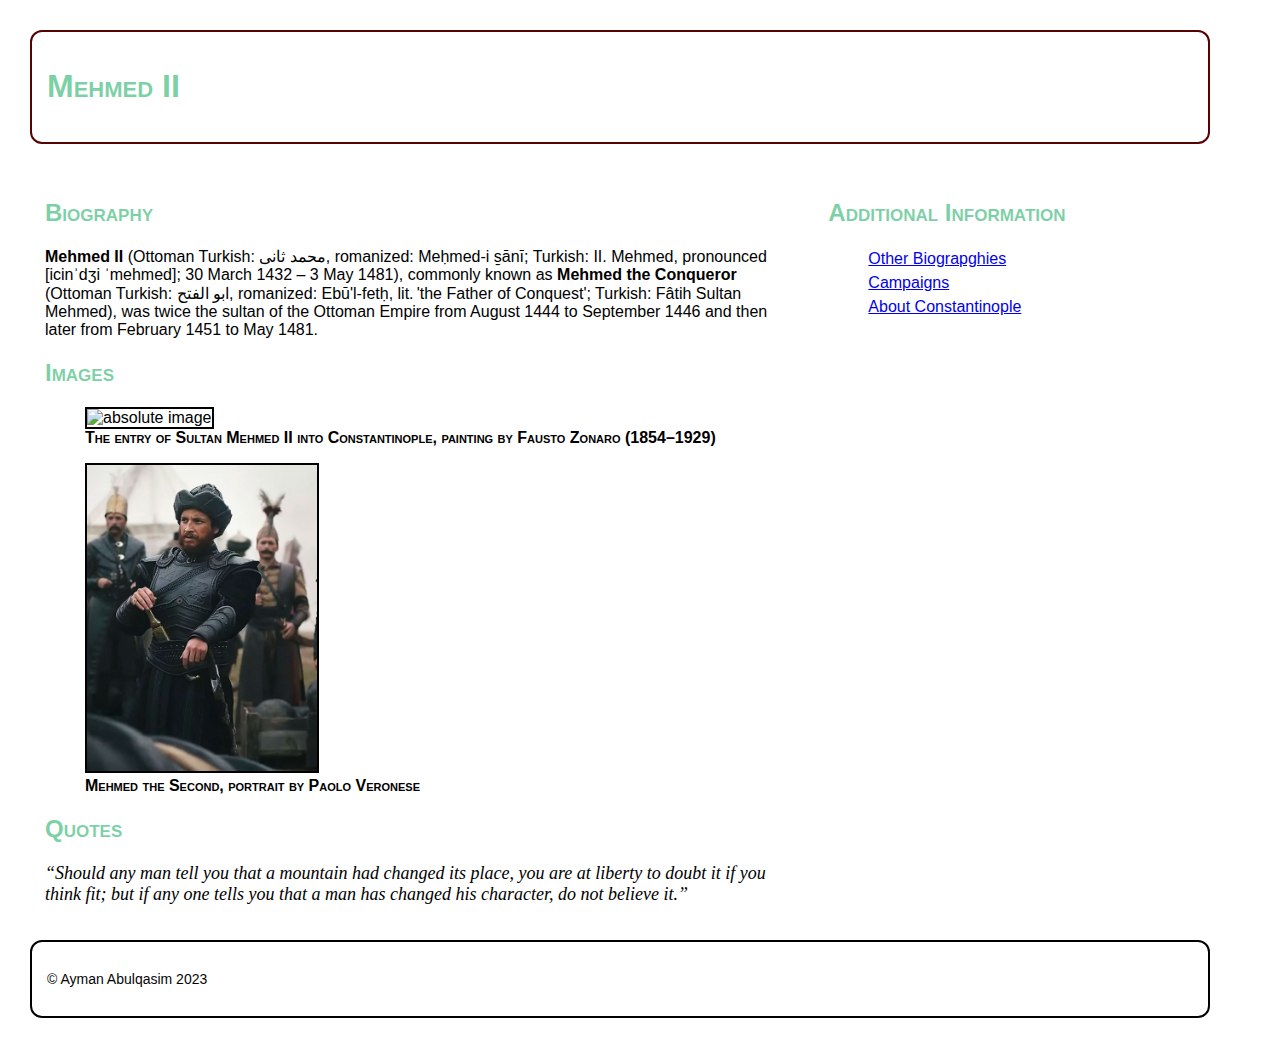
==== index.html @ 7f8df305 "Uploading assignment documents" ====
<!--Ayman Abulqasim 8907941-->
<!DOCTYPE html>
<html lang="en">
<head>
    <meta name="description" content="Biography of Mehmed II, the Ottoman sultan known as Mehmed the Conqueror. Learn about his life, campaigns, and achievements.">
    <meta name="keywords" content="Mehmed II, Ottoman Empire, Mehmed the Conqueror, biography, campaigns, conquests, Constantinople">
    <meta charset="UTF-8">
    <meta name="viewport" content="width=device-width, initial-scale=1.0">
    <title>Mehmed II - The Conqueror</title>
    <link rel="stylesheet" type="text/css" href="css/main.css">
    <link rel="stylesheet" type="text/css" href="css/normalize.css">
</head>
<body>
    <header class="header">
        <h1>Mehmed II</h1>
    </header>
    
    <div class="container">
    <main>
        <section>
            <h2>
                Biography
            </h2>
            <p><b>Mehmed II</b> (Ottoman Turkish: محمد ثانى, romanized: Meḥmed-i s̱ānī; Turkish: II. Mehmed, pronounced [icinˈdʒi ˈmehmed]; 30 March 1432 – 3 May 1481), commonly known as <strong>Mehmed the Conqueror</strong> (Ottoman Turkish: ابو الفتح, romanized: Ebū'l-fetḥ, lit. 'the Father of Conquest'; Turkish: Fâtih Sultan Mehmed), was twice the sultan of the Ottoman Empire from August 1444 to September 1446 and then later from February 1451 to May 1481.</p>
        </section>
        
        <section>
            <h2>
                Images
            </h2>
            <figure>
                <img class="mainimg" src="https://upload.wikimedia.org/wikipedia/commons/thumb/b/b6/Zonaro_GatesofConst.jpg/220px-Zonaro_GatesofConst.jpg" alt="absolute image">
                <figcaption>The entry of Sultan Mehmed II into Constantinople, painting by Fausto Zonaro (1854–1929)</figcaption>
            </figure>
            <figure>
                <img width="230" class="mainimg" src="images/image2.jpg" alt="relative image">
                <figcaption>Mehmed the Second, portrait by Paolo Veronese</figcaption>
            </figure>
        </section>
        
        <section>
            <h2>Quotes</h2>
            <q cite="https://www.azquotes.com/quote/1264937">Should any man tell you that a mountain had changed its place, you are at liberty to doubt it if you think fit; but if any one tells you that a man has changed his character, do not believe it.</q>
        </section>
        
    </main>
    <aside>
        <h2>
            Additional Information
        </h2>
        <ul>
            <li><a href="https://www.britannica.com/biography/Mehmed-II-Ottoman-sultan" target="_blank">Other Biograpghies</a></li>
            <li><a href="https://en.wikipedia.org/wiki/Mehmed_II%27s_campaigns" target="_blank">Campaigns</a></li>
            <li><a href="https://www.washingtonpost.com/wp-srv/style/longterm/books/chap1/constantinople.htm" target="_blank">About Constantinople</a></li>
        </ul>
    </aside>
    </div>
    <footer class="footer">
        <p>&copy; Ayman Abulqasim 2023</p>
    </footer>

</body>
</html>
---- css/main.css ----
/*Ayman Abulqasim 8907941*/
body {
    width: 100%;
    max-width: 1200px;
    margin: 0 auto;
    font: 16px Arial, sans-serif;
    padding: 20px;
  }
  
  .header {
    border: 2px solid rgb(85, 2, 2);
    border-radius: 12px;
    padding: 15px;
    margin: 10px;
  }

.footer{
    border: 2px solid black;
    border-radius: 12px;
    padding: 15px;
    margin: 10px;
    bottom: 0;
}
  
  h1, h2 {
    color: rgba(33, 177, 105, 0.596);
    font-variant: small-caps;
  }
  
  footer p {
    font-size: 14px;
    color: rgb(5, 5, 5);
  }
  
  main {
    float: left;
    width: 66.6%;
    padding: 15px;
    margin: 10px;
  }
  
  aside {
    float: left;
    width: 33.3%;
    padding: 15px;
    margin: 10px;
  }
  
  main::after, aside::after {
    content: "";
    display: table;
    clear: both;
  }
  
  .mainimg {
    border: 2px solid rgb(0, 0, 0);
  }
  
  figcaption {
    font-weight: bold;
    font-variant: small-caps;
  }
  
  q {
    font-family: cursive;
    font-style: italic;
    font-size: 18px;
  }
  
  ul li {
    list-style: none;
    line-height: 1.5;
  }
  
  ul > a {
    text-decoration: none;
    color: rgb(3, 3, 3);
  }
  
  .container {
    display: flex;
    justify-content: space-between;
  }

  aside a:hover {
    color: rgb(19, 175, 71);
  }
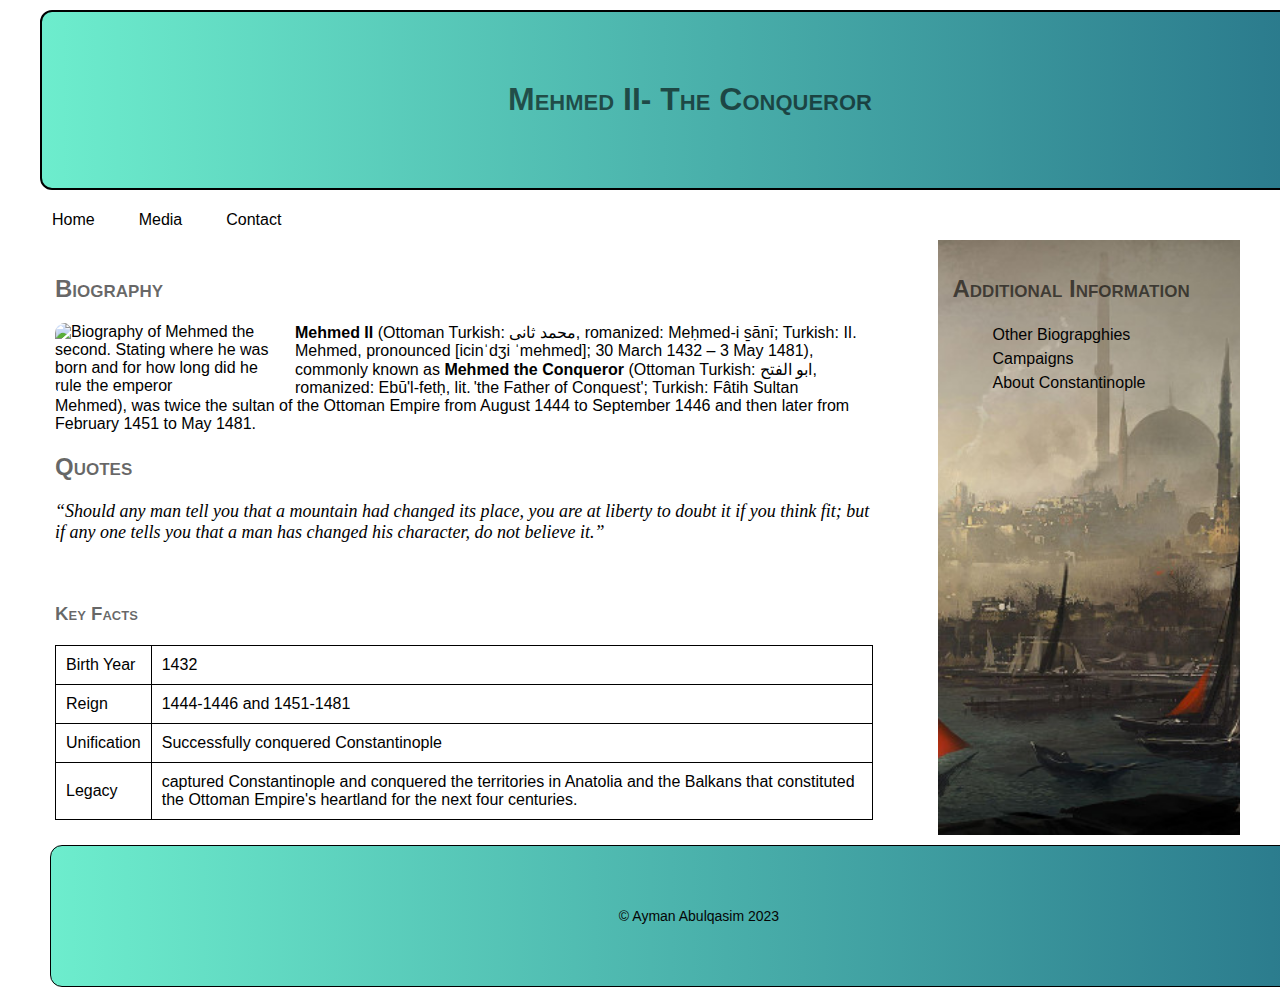
==== commit ab454daa: "Assignment-2" ====
--- a/index.html
+++ b/index.html
@@ -2,49 +2,79 @@
 <!DOCTYPE html>
 <html lang="en">
 <head>
+    <!-- Metadata for search engine optimization -->
     <meta name="description" content="Biography of Mehmed II, the Ottoman sultan known as Mehmed the Conqueror. Learn about his life, campaigns, and achievements.">
     <meta name="keywords" content="Mehmed II, Ottoman Empire, Mehmed the Conqueror, biography, campaigns, conquests, Constantinople">
     <meta charset="UTF-8">
     <meta name="viewport" content="width=device-width, initial-scale=1.0">
     <title>Mehmed II - The Conqueror</title>
+    <!-- Linking external CSS files for styling -->
+    <link rel="stylesheet" type="text/css" href="css/normalize.css">
     <link rel="stylesheet" type="text/css" href="css/main.css">
-    <link rel="stylesheet" type="text/css" href="css/normalize.css">
+    <style>
+        .gradient-bg {
+            background: linear-gradient(to right, #6dedcd, #28768a); 
+        }
+    </style>
 </head>
 <body>
-    <header class="header">
-        <h1>Mehmed II</h1>
+    <!-- Header section with gradient background -->
+    <header class="header gradient-bg">
+        <h1>Mehmed II- The Conqueror</h1>
     </header>
+
+    <!-- Navigation menu -->
+    <nav>
+        <ul class="main-menu">
+            <li><a href="index.html">Home</a></li>
+            <li>
+                <a href="media.html">Media</a>
+                <ul class="sub-menu">
+                    <li><a href="gallery.html">Gallery</a></li>
+                    <li><a href="media.html">Videos</a></li>
+                </ul>
+            </li>
+            <li><a href="contact.html">Contact</a></li>
+        </ul>
+    </nav>
     
-    <div class="container">
+    <!-- Main content area -->
+    <section class="container">
     <main>
         <section>
-            <h2>
-                Biography
-            </h2>
+            <h2> Biography </h2>
+            <img src="https://upload.wikimedia.org/wikipedia/commons/thumb/b/b6/Zonaro_GatesofConst.jpg/220px-Zonaro_GatesofConst.jpg" alt="Biography of Mehmed the second. Stating where he was born and for how long did he rule the emperor" class="bio-image">
             <p><b>Mehmed II</b> (Ottoman Turkish: محمد ثانى, romanized: Meḥmed-i s̱ānī; Turkish: II. Mehmed, pronounced [icinˈdʒi ˈmehmed]; 30 March 1432 – 3 May 1481), commonly known as <strong>Mehmed the Conqueror</strong> (Ottoman Turkish: ابو الفتح, romanized: Ebū'l-fetḥ, lit. 'the Father of Conquest'; Turkish: Fâtih Sultan Mehmed), was twice the sultan of the Ottoman Empire from August 1444 to September 1446 and then later from February 1451 to May 1481.</p>
         </section>
-        
-        <section>
-            <h2>
-                Images
-            </h2>
-            <figure>
-                <img class="mainimg" src="https://upload.wikimedia.org/wikipedia/commons/thumb/b/b6/Zonaro_GatesofConst.jpg/220px-Zonaro_GatesofConst.jpg" alt="absolute image">
-                <figcaption>The entry of Sultan Mehmed II into Constantinople, painting by Fausto Zonaro (1854–1929)</figcaption>
-            </figure>
-            <figure>
-                <img width="230" class="mainimg" src="images/image2.jpg" alt="relative image">
-                <figcaption>Mehmed the Second, portrait by Paolo Veronese</figcaption>
-            </figure>
-        </section>
-        
+     
         <section>
             <h2>Quotes</h2>
             <q cite="https://www.azquotes.com/quote/1264937">Should any man tell you that a mountain had changed its place, you are at liberty to doubt it if you think fit; but if any one tells you that a man has changed his character, do not believe it.</q>
         </section>
         
+        <section>
+            <h3> Key Facts</h3>
+            <table>
+                    <tr>
+                        <td>Birth Year</td>
+                        <td>1432</td>
+                    </tr>
+                    <tr>
+                        <td>Reign</td>
+                        <td>1444-1446 and 1451-1481</td>
+                    </tr>
+                    <tr>
+                        <td>Unification</td>
+                        <td>Successfully conquered Constantinople</td>
+                    </tr>
+                    <tr>
+                        <td>Legacy</td>
+                        <td>captured Constantinople and conquered the territories in Anatolia and the Balkans that constituted the Ottoman Empire's heartland for the next four centuries.</td>
+                    </tr>
+            </table>
+        </section>
     </main>
-    <aside>
+    <aside class="aside-background">
         <h2>
             Additional Information
         </h2>
@@ -54,8 +84,10 @@
             <li><a href="https://www.washingtonpost.com/wp-srv/style/longterm/books/chap1/constantinople.htm" target="_blank">About Constantinople</a></li>
         </ul>
     </aside>
-    </div>
-    <footer class="footer">
+    </section>
+    
+    <!-- Footer with gradient background -->
+    <footer class="footer gradient-bg">
         <p>&copy; Ayman Abulqasim 2023</p>
     </footer>
 
--- a/css/main.css
+++ b/css/main.css
@@ -1,88 +1,326 @@
 /*Ayman Abulqasim 8907941*/
 body {
-    width: 100%;
-    max-width: 1200px;
-    margin: 0 auto;
-    font: 16px Arial, sans-serif;
-    padding: 20px;
-  }
-  
-  .header {
-    border: 2px solid rgb(85, 2, 2);
-    border-radius: 12px;
+  width: 100%;
+  max-width: 1200px;
+  margin: 0 auto;
+  font: 1rem Arial, sans-serif;
+  padding: 0;
+}
+/* Header Styles */
+.header {
+  border: 2px solid rgb(0, 0, 0);
+  border-radius: 12px;
+  padding: 0.625rem 1.25rem;
+  margin: 10px auto;
+  background: linear-gradient(to right, #6dd5ed, #2193b0); 
+  text-align: center;
+  width: auto;
+  display: block;
+}
+/* Footer Styles */
+.footer {
+  border: 1px solid black;
+  border-radius: 12px;
+  padding: 0.625rem 1.25rem;
+  margin: 10px;
+  background: linear-gradient(to right, #6dd5ed, #2193b0); 
+}
+
+.header, .footer {
+  width: 100%;
+}
+/* Heading Styles */
+h1, h2, h3 {
+  color: rgba(0, 0, 0, 0.596);
+  font-variant: small-caps;
+}
+
+h3 {
+  margin-top: 3.75rem;
+}
+
+footer p {
+  font-size: 0.875rem;
+  color: rgb(5, 5, 5);
+  text-align: center;
+}
+/* Main Section Styles */
+main {
+  padding: 15px;
+  flex: 3;
+}
+/* Aside Section Styles */
+aside {
+  padding: 15px;
+  flex: 1;
+  min-width: 200px;
+}
+
+.mainimg {
+  border: 2px solid rgb(0, 0, 0);
+}
+
+figcaption {
+  font-weight: bold;
+  font-variant: small-caps;
+}
+
+q {
+  font-family: cursive;
+  font-style: italic;
+  font-size: 18px;
+}
+
+ul li {
+  list-style: none;
+  line-height: 1.5;
+}
+
+ul a {
+  text-decoration: none;
+  color: rgb(3, 3, 3);
+}
+
+.container {
+  display: flex;
+  flex-wrap: nowrap;
+  gap: 50px;
+}
+/* Navigation Styles */
+nav {
+  width: 100%;
+}
+
+aside a:hover {
+  color: rgb(19, 175, 71);
+}
+
+nav ul.main-menu {
+  list-style-type: none;
+  margin: 0;
+  padding: 0;
+  display: flex;
+  justify-content: left;
+}
+
+nav ul.main-menu > li {
+  position: relative;
+  margin-right: 20px;
+}
+
+nav ul.main-menu > li:last-child {
+  margin-right: 0;
+}
+
+nav ul.main-menu > li > a {
+  display: block;
+  padding: 0.5rem 0.75rem;
+  text-decoration: none;
+  color: black;
+}
+
+nav ul.sub-menu {
+  list-style-type: none;
+  position: absolute;
+  display: none;
+  padding: 0;
+  margin-top: 0; 
+  left: 0;
+  box-shadow: 0px 8px 16px 0px rgba(0,0,0,0.2);
+  background-color: white;
+}
+
+nav ul.sub-menu > li > a {
+  display: block;
+  padding: 0.5rem 0.75rem;
+  text-decoration: none;
+  color: black;
+}
+
+nav ul.main-menu > li:hover > ul.sub-menu {
+  display: block;
+}
+
+nav ul.main-menu > li > a:hover {
+  background-color: #9dd6ec;
+  color: white;
+}
+
+nav ul.sub-menu > li > a:hover {
+  background-color: #d1e0e5;
+  color: black;
+}
+
+nav a {
+  transition: background-color 0.3s, color 0.3s;
+}
+
+.aside-background {
+  background-image: url('../images/image3.jpg'); 
+    background-size:cover;
+    background-position: center;
+    background-repeat: no-repeat;
+    min-height: 300px; 
+}
+
+.bio-image {
+  float: left; 
+  margin-right: 20px; 
+  width: 220px; 
+  height: auto;
+  border-radius: 10px; 
+}
+
+table {
+  width: 100%;
+  margin-top: 20px;
+  border-collapse: collapse;
+}
+
+table, th, td {
+  border: 1px solid black;
+}
+
+th, td {
+  padding: 10px;
+  text-align: left;
+}
+
+section {
+  clear: both;
+}
+
+.gallery {
+  display: grid;
+  grid-template-columns: repeat(3, 1fr);
+  gap: 10px; 
+}
+
+.gallery figure {
+  margin: 0; 
+  padding: 0px; 
+  position: center; 
+}
+
+
+.gallery img {
+  width: 200px;
+  height: 200px; 
+  border-radius: 7px;
+}
+
+.gallery figcaption {
+  font-size: 14px;
+  background-color: rgba(255, 255, 255, 0.8); 
+  padding: 5px;
+}
+.video-container {
+  position: relative;
+  padding-bottom: 56.25%; 
+  padding-top: 25px;
+  height: 0;
+}
+
+.video-container iframe {
+  position: absolute;
+  top: 0;
+  left: 0;
+  width: 90%;
+  height: 90%;
+}
+/*form styles*/
+form {
+  max-width: 600px;
+  margin: 20px auto;
+  padding: 20px;
+  border: 1px solid #ddd;
+  border-radius: 8px;
+}
+/* Label Styles inside the Form */
+form label {
+  display: block;
+  margin-top: 10px;
+}
+
+form input,
+form select,
+form textarea,
+form button {
+  width: 100%;
+  padding: 8px;
+  margin-top: 5px;
+  border: 1px solid #ccc;
+  border-radius: 4px;
+}
+
+form input[type="date"] {
+  border-color: #6dd5ed;
+}
+
+form input[type="color"] {
+  border-color: #2193b0;
+}
+
+form button {
+  background-color: #6dd5ed;
+  color: white;
+  padding: 10px 15px;
+  border: none;
+  cursor: pointer;
+  margin-top: 20px;
+}
+/* Hover Effect for Buttons */
+form button:hover {
+  background-color: #57c1d4;
+}
+/* Responsive Design for Smaller Screens */
+@media (max-width: 768px) {
+  form {
+    width: 90%;
     padding: 15px;
-    margin: 10px;
-  }
-
-.footer{
-    border: 2px solid black;
-    border-radius: 12px;
-    padding: 15px;
-    margin: 10px;
-    bottom: 0;
-}
-  
-  h1, h2 {
-    color: rgba(33, 177, 105, 0.596);
-    font-variant: small-caps;
-  }
-  
-  footer p {
-    font-size: 14px;
-    color: rgb(5, 5, 5);
-  }
-  
-  main {
-    float: left;
-    width: 66.6%;
-    padding: 15px;
-    margin: 10px;
-  }
-  
-  aside {
-    float: left;
-    width: 33.3%;
-    padding: 15px;
-    margin: 10px;
-  }
-  
-  main::after, aside::after {
-    content: "";
-    display: table;
-    clear: both;
-  }
-  
-  .mainimg {
-    border: 2px solid rgb(0, 0, 0);
-  }
-  
-  figcaption {
-    font-weight: bold;
-    font-variant: small-caps;
-  }
-  
-  q {
-    font-family: cursive;
-    font-style: italic;
-    font-size: 18px;
-  }
-  
-  ul li {
-    list-style: none;
-    line-height: 1.5;
-  }
-  
-  ul > a {
-    text-decoration: none;
-    color: rgb(3, 3, 3);
-  }
-  
-  .container {
-    display: flex;
-    justify-content: space-between;
-  }
-
-  aside a:hover {
-    color: rgb(19, 175, 71);
-  }
-  +  }
+}
+/* Responsive Design for Larger Screens */
+@media (min-width: 1201px) {
+  html {
+    font-size: 110%; 
+  }
+
+  .header, .footer {
+    padding: 3rem; 
+  }
+
+  .aside-background {
+    background-image: url('../images/image3.jpg');
+  }
+}
+/* Styles for Very Small Screens */
+@media (max-width: 768px) {
+  html {
+    font-size: 90%; 
+  }
+
+  body {
+    font-size: 0.875rem; 
+  }
+
+  .header h1 {
+    font-size: 1.5rem; 
+  }
+
+  .gallery {
+    grid-template-columns: repeat(2, 1fr); 
+  }
+
+  .footer, .header {
+    padding: 1rem; 
+  }
+
+  .aside-background {
+    background-image: url('../images/flag.jpeg');
+  }
+  /* Base HTML Styles */
+}
+html {
+  font-size: 16px; 
+}